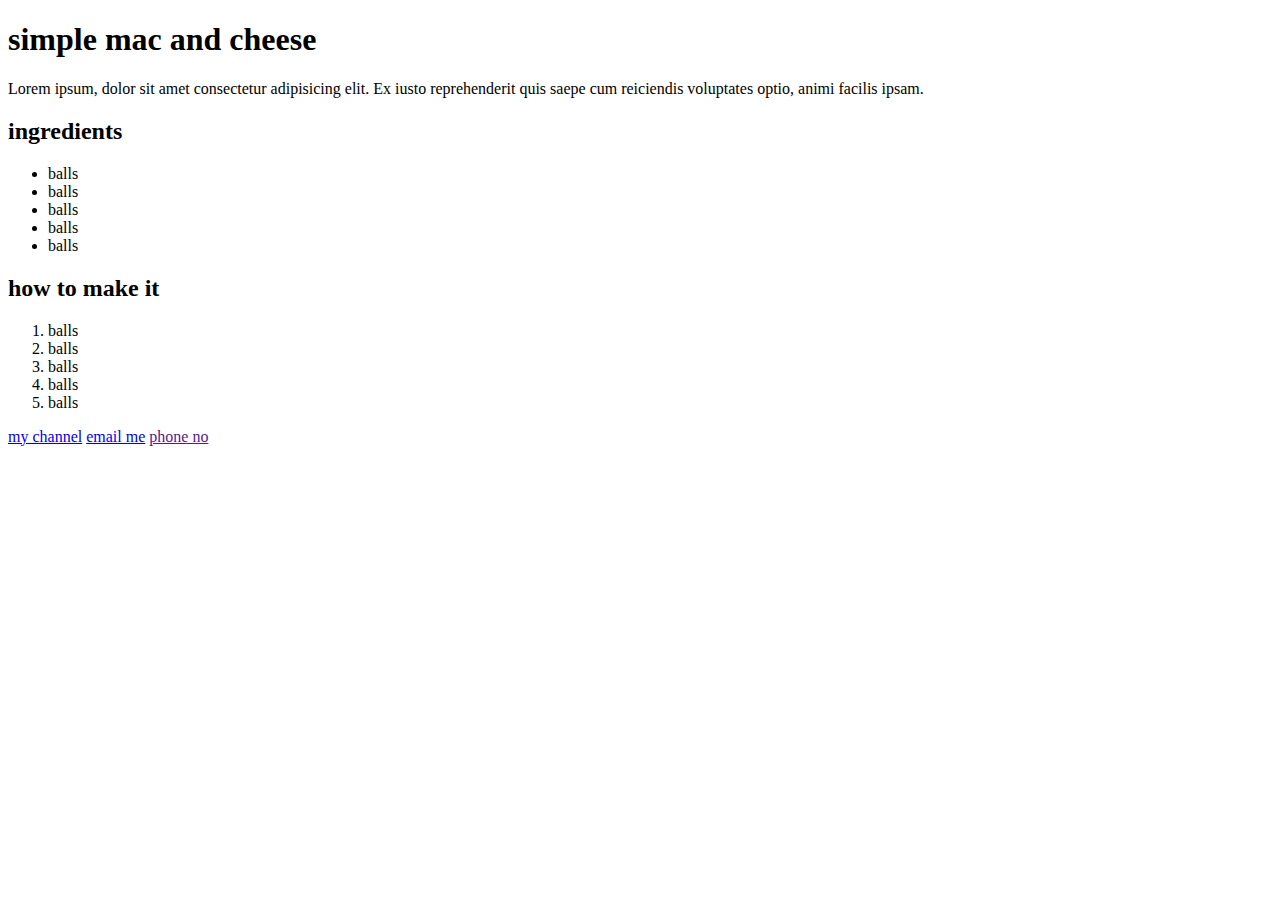
==== index.html @ c17c7764 "initialised git erpo" ====
<!DOCTYPE html>
<html lang="en">
<head>
    <meta charset="UTF-8">
    <meta name="viewport" content="width=device-width, initial-scale=1.0">
    <title>Recipe</title>
</head>
<body>
    <h1>simple mac and cheese</h1>
    <p>Lorem ipsum, dolor sit amet consectetur adipisicing elit. Ex iusto reprehenderit quis saepe cum reiciendis voluptates optio, animi facilis ipsam.</p>
    <h2>ingredients</h2>
        <ul>
        <li>balls</li>    
        <li>balls</li>    
        <li>balls</li>    
        <li>balls</li>    
        <li>balls</li>    
    </ul>
    <h2>how to make it</h2>
    <ol>
        <li>balls</li>    
        <li>balls</li>    
        <li>balls</li>    
        <li>balls</li>    
        <li>balls</li>    
    </ol>
    <a href="https://youtube.com">my channel</a>
    <a href="mailto:haneeshkapa@gmail.com">email me</a>
    <a href = "">phone no</a>
</body>
</html>
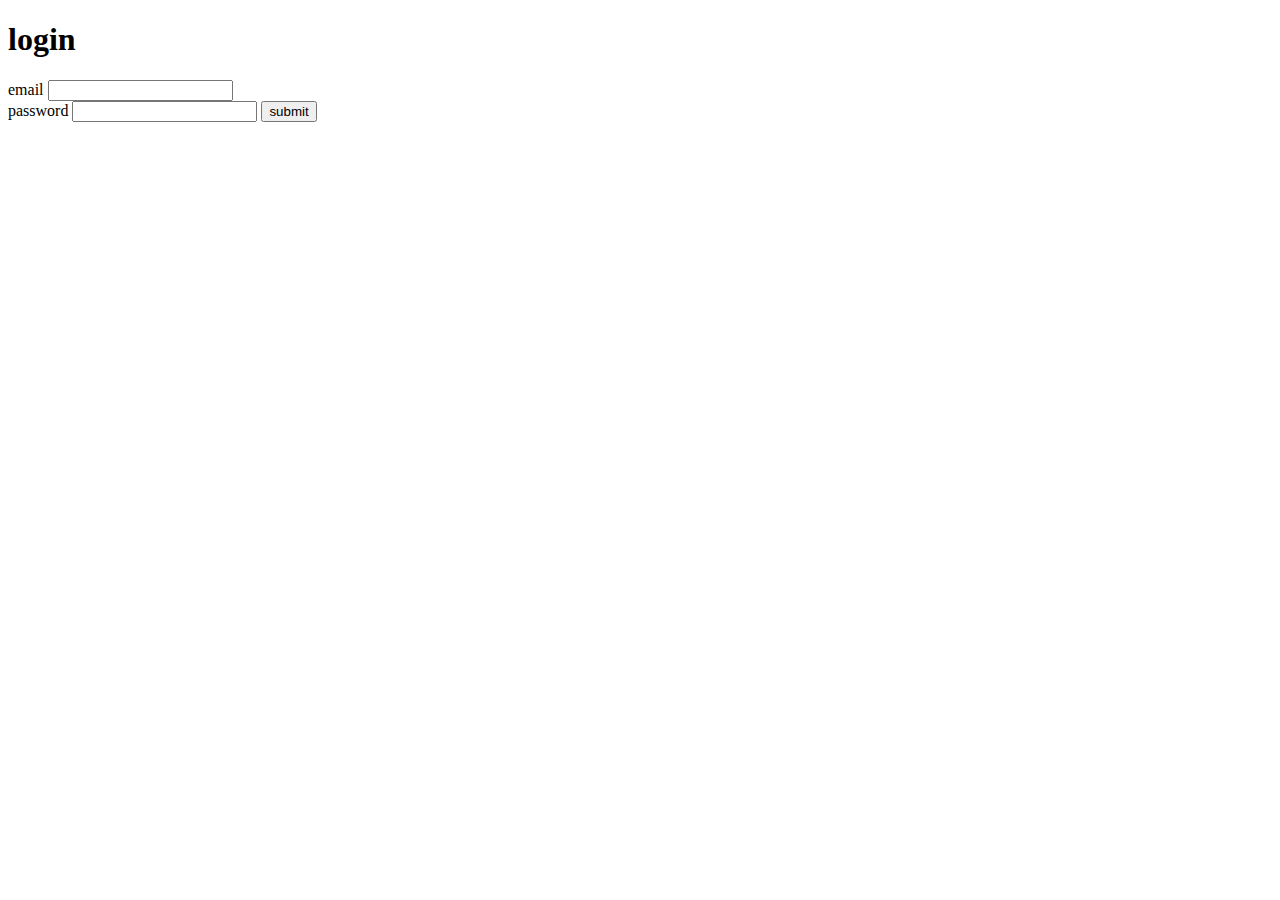
==== commit 0fbb87bf: "forms" ====
--- a/index.html
+++ b/index.html
@@ -3,29 +3,17 @@
 <head>
     <meta charset="UTF-8">
     <meta name="viewport" content="width=device-width, initial-scale=1.0">
-    <title>Recipe</title>
+    <title>Document</title>
 </head>
 <body>
-    <h1>simple mac and cheese</h1>
-    <p>Lorem ipsum, dolor sit amet consectetur adipisicing elit. Ex iusto reprehenderit quis saepe cum reiciendis voluptates optio, animi facilis ipsam.</p>
-    <h2>ingredients</h2>
-        <ul>
-        <li>balls</li>    
-        <li>balls</li>    
-        <li>balls</li>    
-        <li>balls</li>    
-        <li>balls</li>    
-    </ul>
-    <h2>how to make it</h2>
-    <ol>
-        <li>balls</li>    
-        <li>balls</li>    
-        <li>balls</li>    
-        <li>balls</li>    
-        <li>balls</li>    
-    </ol>
-    <a href="https://youtube.com">my channel</a>
-    <a href="mailto:haneeshkapa@gmail.com">email me</a>
-    <a href = "">phone no</a>
+    <h1>login</h1>
+    <form action="">
+        <label for="">email</label>
+        <input type="email" name="" id="">
+       <div> <label for="">password</label>
+        <input type="password" name="" id="">
+        <button type="submit">submit</button>
+    </div>
+    </form>
 </body>
-</html>
+</html>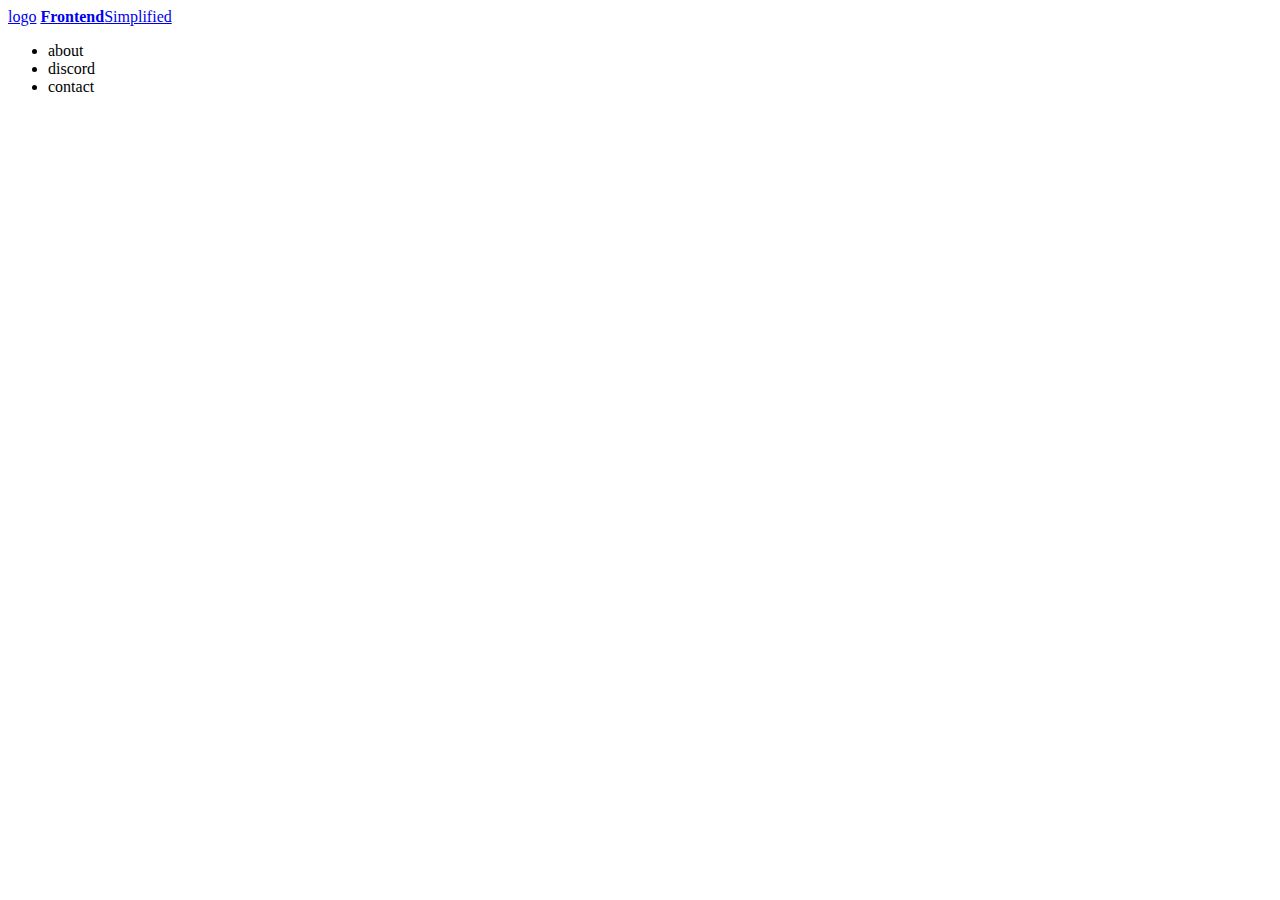
==== commit 829e4f6e: "frontpage" ====
--- a/index.html
+++ b/index.html
@@ -6,14 +6,14 @@
     <title>Document</title>
 </head>
 <body>
-    <h1>login</h1>
-    <form action="">
-        <label for="">email</label>
-        <input type="email" name="" id="">
-       <div> <label for="">password</label>
-        <input type="password" name="" id="">
-        <button type="submit">submit</button>
-    </div>
-    </form>
+    <header>
+        <a href="http://">logo</a>
+        <a href="http://"><b>Frontend</b>Simplified</a>
+        <ul>
+        <li>about</li>
+        <li>discord</li>
+        <li>contact</li>
+    </ul>
+</header>
 </body>
 </html>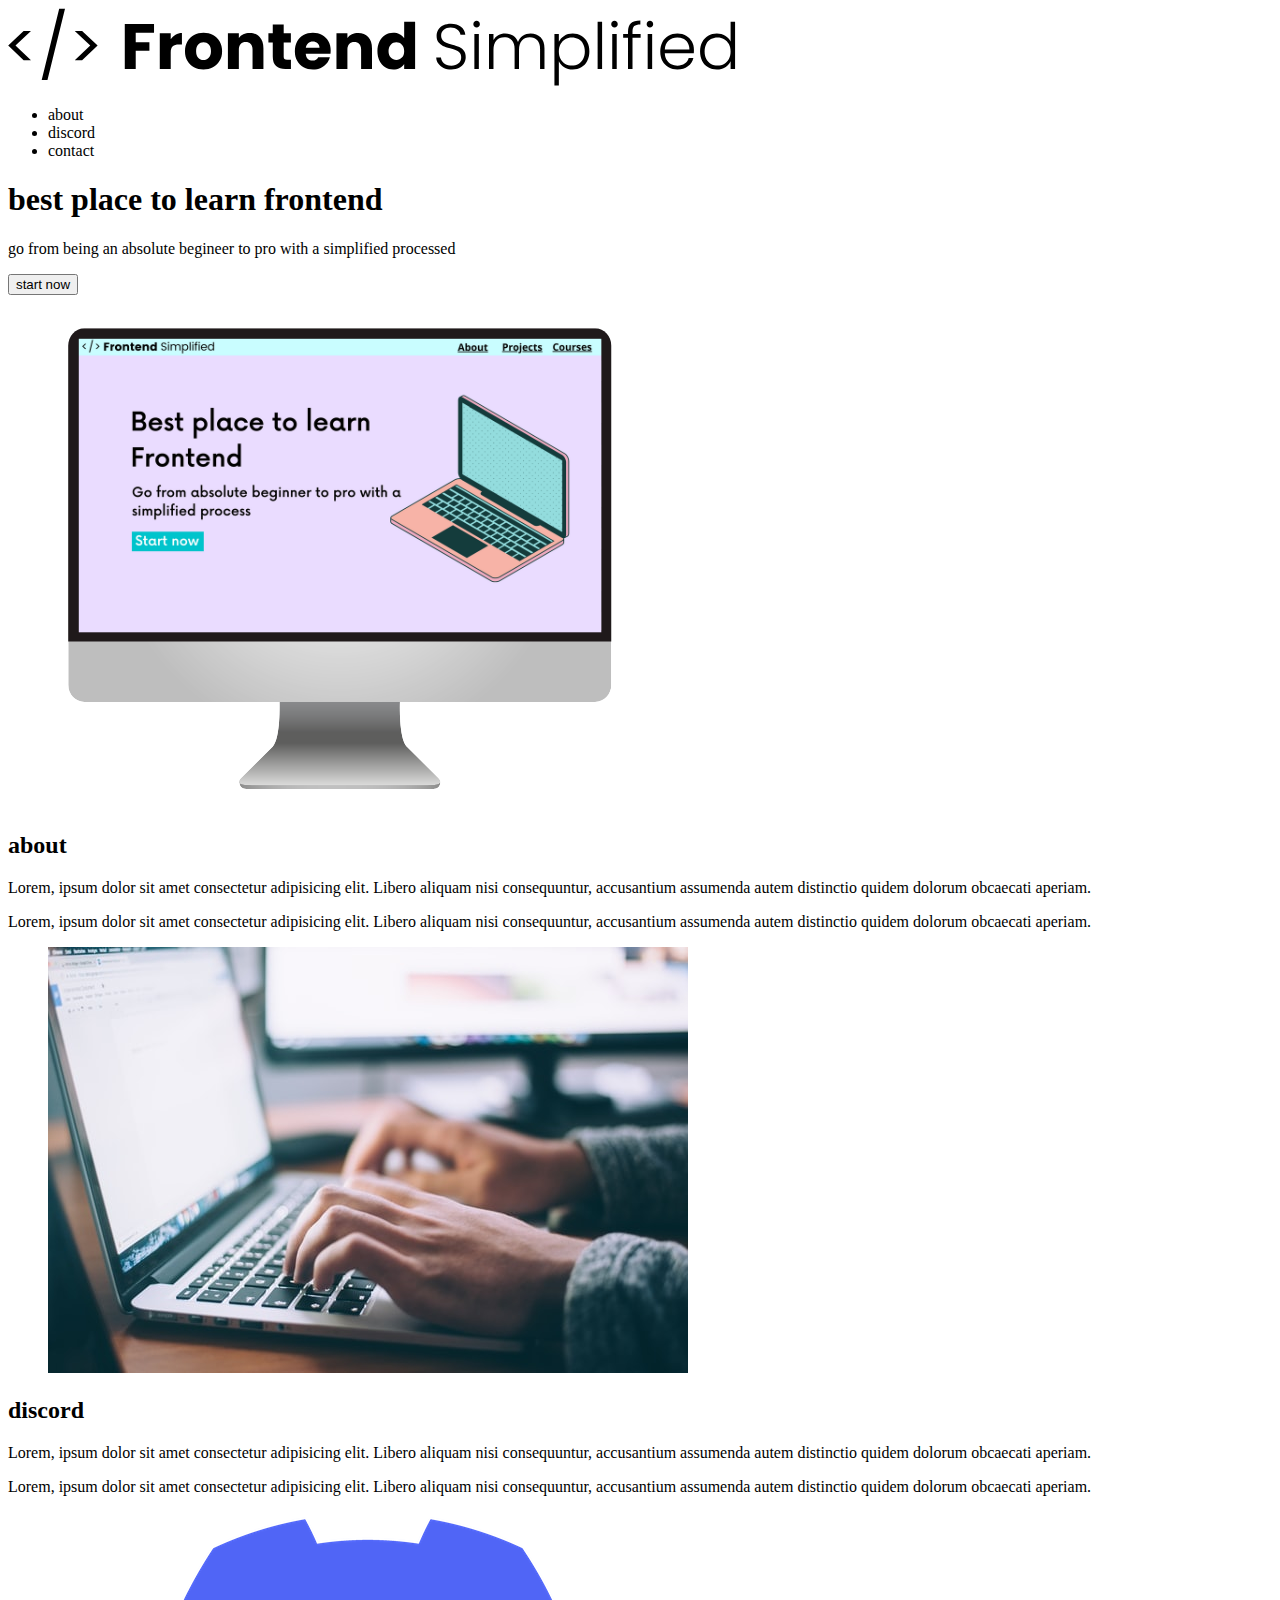
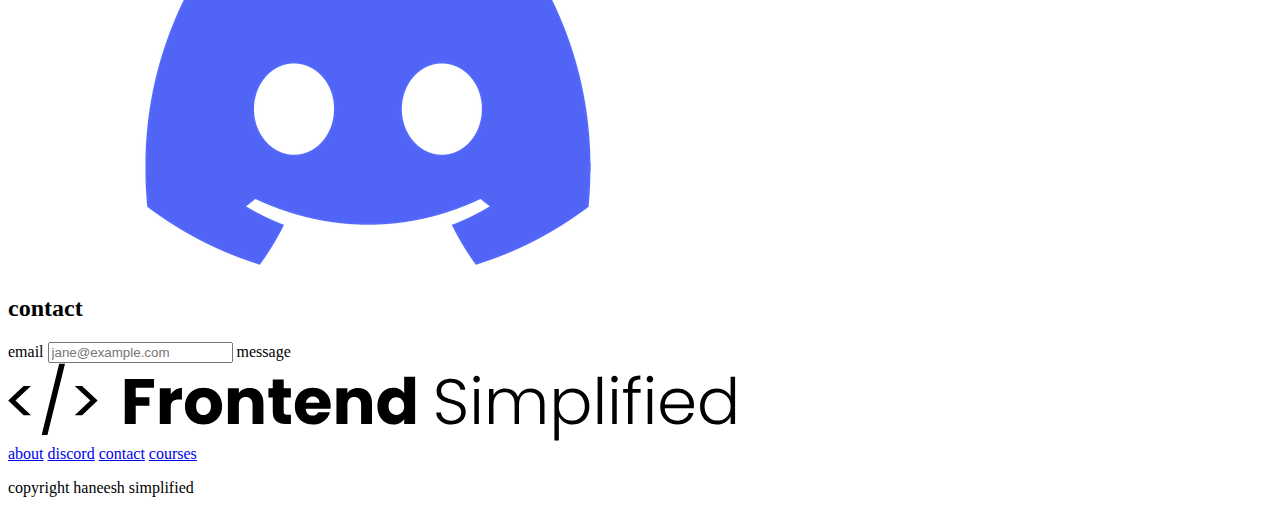
==== commit ae49f3c2: "frontpage" ====
--- a/index.html
+++ b/index.html
@@ -6,14 +6,64 @@
     <title>Document</title>
 </head>
 <body>
+ <section>
+    <nav>
+        <img src="./assets/FES.svg" alt="" srcset="">
+        <ul>
+            <li><a href="#about"></a>about</li>
+            <li><a href="#discord"></a>discord</li> 
+            <li><a href="#contact"></a>contact</li>
+        </ul>
+    </nav>
     <header>
-        <a href="http://">logo</a>
-        <a href="http://"><b>Frontend</b>Simplified</a>
-        <ul>
-        <li>about</li>
-        <li>discord</li>
-        <li>contact</li>
-    </ul>
-</header>
+        <div>
+            <h1>best place to learn frontend</h1>
+            <p>go from being an absolute begineer to pro with a simplified  processed</p>
+            <button>start now</button>
+        </div>
+        <figure>
+            <img src="./assets/laptop.png" alt="home page image" srcset="">
+        </figure>
+    </header>
+ </section>
+ <main>
+    <section id="about">
+        <h2>about</h2>
+        <div><p>Lorem, ipsum dolor sit amet consectetur adipisicing elit. Libero aliquam nisi consequuntur, accusantium assumenda autem distinctio quidem dolorum obcaecati aperiam.
+        </p>
+        <p>Lorem, ipsum dolor sit amet consectetur adipisicing elit. Libero aliquam nisi consequuntur, accusantium assumenda autem distinctio quidem dolorum obcaecati aperiam.
+        </p>
+        <figure><img src="./assets/about.jpg" alt="" srcset=""></figure>
+    </div>
+    </section>
+    <section id = "discord">
+        <h2>discord</h2>
+        <div>
+            <p>Lorem, ipsum dolor sit amet consectetur adipisicing elit. Libero aliquam nisi consequuntur, accusantium assumenda autem distinctio quidem dolorum obcaecati aperiam.
+            </p>
+            <p>Lorem, ipsum dolor sit amet consectetur adipisicing elit. Libero aliquam nisi consequuntur, accusantium assumenda autem distinctio quidem dolorum obcaecati aperiam.
+            </p>
+            <figure><img src="./assets/discord.png" alt=""></figure>
+        </div>
+    </section>
+    <section id="contact">
+<h2>contact</h2>
+<form action="">
+    <span>email</span>
+    <input type="text" name="" placeholder="jane@example.com" id="">
+    <span>message</span>
+    <textare type="text" name="" placeholder="lorem5" id="">
+</form>
+    </section>
+ </main>
+ <footer>
+    <img src="./assets/FES.svg" alt="" srcset="">
+    <div>
+        <a href="#about">about</a>
+        <a href="#discord">discord</a>
+        <a href="#contact">contact</a>
+        <a href="#courses">courses</a>
+        </div>
+        <p>copyright haneesh simplified </p>
 </body>
 </html>